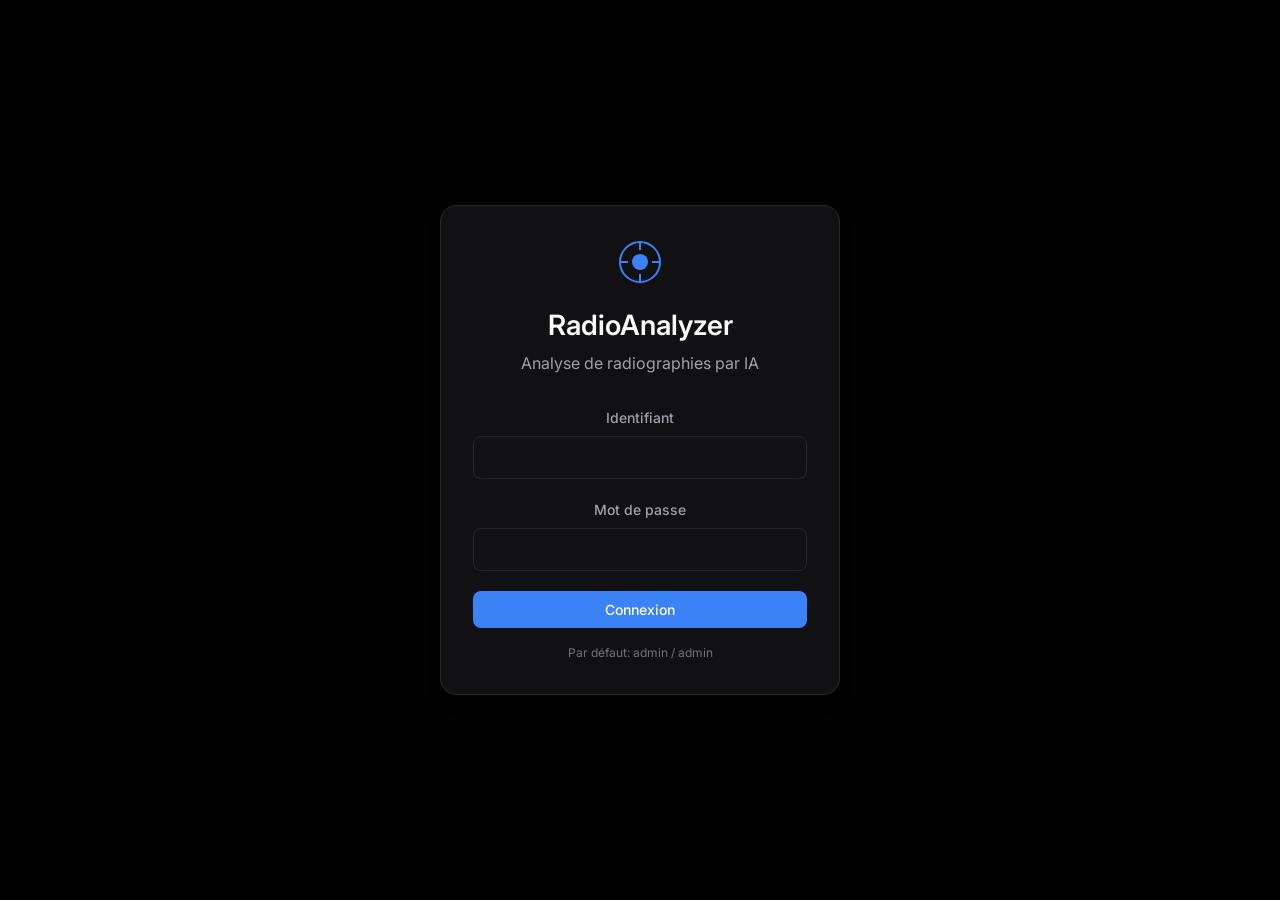
==== admin.html @ 66e454f3 "feat: Application complète d'analyse de radiographies médicales par IA - Page principale avec viewer" ====
<!DOCTYPE html>
<html lang="fr">
<head>
    <meta charset="UTF-8">
    <meta name="viewport" content="width=device-width, initial-scale=1.0">
    <title>Administration - RadioAnalyzer</title>
    <link rel="stylesheet" href="css/style.css">
    <link href="https://fonts.googleapis.com/css2?family=Inter:wght@300;400;500;600;700&display=swap" rel="stylesheet">
</head>
<body>
    <div id="app" class="app">
        <!-- Header -->
        <header class="header">
            <div class="header-left">
                <a href="index.html" class="back-link">
                    <svg width="20" height="20" viewBox="0 0 24 24" fill="none" stroke="currentColor" stroke-width="2">
                        <line x1="19" y1="12" x2="5" y2="12"/>
                        <polyline points="12 19 5 12 12 5"/>
                    </svg>
                </a>
                <div class="logo-small">
                    <svg width="32" height="32" viewBox="0 0 48 48" fill="none">
                        <circle cx="24" cy="24" r="20" stroke="currentColor" stroke-width="2"/>
                        <circle cx="24" cy="24" r="8" fill="currentColor"/>
                    </svg>
                </div>
                <h1>Administration</h1>
            </div>
            <div class="header-right">
                <button id="logoutBtn" class="btn btn-ghost">
                    <svg width="20" height="20" viewBox="0 0 24 24" fill="none" stroke="currentColor" stroke-width="2">
                        <path d="M9 21H5a2 2 0 0 1-2-2V5a2 2 0 0 1 2-2h4"/>
                        <polyline points="16 17 21 12 16 7"/>
                        <line x1="21" y1="12" x2="9" y2="12"/>
                    </svg>
                    Déconnexion
                </button>
            </div>
        </header>

        <!-- Admin Content -->
        <main class="admin-content">
            <!-- Sidebar -->
            <aside class="admin-sidebar">
                <nav class="admin-nav">
                    <button class="nav-item active" data-section="api">
                        <svg width="20" height="20" viewBox="0 0 24 24" fill="none" stroke="currentColor" stroke-width="2">
                            <path d="M12 2L2 7l10 5 10-5-10-5z"/>
                            <path d="M2 17l10 5 10-5"/>
                            <path d="M2 12l10 5 10-5"/>
                        </svg>
                        Configuration API
                    </button>
                    <button class="nav-item" data-section="prompts">
                        <svg width="20" height="20" viewBox="0 0 24 24" fill="none" stroke="currentColor" stroke-width="2">
                            <path d="M14 2H6a2 2 0 0 0-2 2v16a2 2 0 0 0 2 2h12a2 2 0 0 0 2-2V8z"/>
                            <polyline points="14 2 14 8 20 8"/>
                            <line x1="16" y1="13" x2="8" y2="13"/>
                            <line x1="16" y1="17" x2="8" y2="17"/>
                        </svg>
                        Bibliothèque de Prompts
                    </button>
                    <button class="nav-item" data-section="credentials">
                        <svg width="20" height="20" viewBox="0 0 24 24" fill="none" stroke="currentColor" stroke-width="2">
                            <rect x="3" y="11" width="18" height="11" rx="2" ry="2"/>
                            <path d="M7 11V7a5 5 0 0 1 10 0v4"/>
                        </svg>
                        Identifiants
                    </button>
                </nav>
            </aside>

            <!-- Main Panel -->
            <section class="admin-main">
                <!-- API Configuration Section -->
                <div id="apiSection" class="admin-section active">
                    <div class="section-header">
                        <h2>Configuration des APIs</h2>
                        <p>Configurez les clés API et sélectionnez le fournisseur d'IA à utiliser</p>
                    </div>

                    <div class="card">
                        <h3>Fournisseur d'IA actif</h3>
                        <div class="provider-selector">
                            <label class="provider-option">
                                <input type="radio" name="provider" value="openai" checked>
                                <div class="provider-card">
                                    <div class="provider-logo openai">
                                        <svg width="24" height="24" viewBox="0 0 24 24" fill="currentColor">
                                            <path d="M22.282 9.821a5.985 5.985 0 0 0-.516-4.91 6.046 6.046 0 0 0-6.51-2.9A6.065 6.065 0 0 0 4.981 4.18a5.985 5.985 0 0 0-3.998 2.9 6.046 6.046 0 0 0 .743 7.097 5.98 5.98 0 0 0 .51 4.911 6.051 6.051 0 0 0 6.515 2.9A5.985 5.985 0 0 0 13.26 24a6.056 6.056 0 0 0 5.772-4.206 5.99 5.99 0 0 0 3.997-2.9 6.056 6.056 0 0 0-.747-7.073zM13.26 22.43a4.476 4.476 0 0 1-2.876-1.04l.141-.081 4.779-2.758a.795.795 0 0 0 .392-.681v-6.737l2.02 1.168a.071.071 0 0 1 .038.052v5.583a4.504 4.504 0 0 1-4.494 4.494zM3.6 18.304a4.47 4.47 0 0 1-.535-3.014l.142.085 4.783 2.759a.771.771 0 0 0 .78 0l5.843-3.369v2.332a.08.08 0 0 1-.033.062L9.74 19.95a4.5 4.5 0 0 1-6.14-1.646zM2.34 7.896a4.485 4.485 0 0 1 2.366-1.973V11.6a.766.766 0 0 0 .388.676l5.815 3.355-2.02 1.168a.076.076 0 0 1-.071 0l-4.83-2.786A4.504 4.504 0 0 1 2.34 7.872zm16.597 3.855l-5.833-3.387L15.119 7.2a.076.076 0 0 1 .071 0l4.83 2.791a4.494 4.494 0 0 1-.676 8.105v-5.678a.79.79 0 0 0-.407-.667zm2.01-3.023l-.141-.085-4.774-2.782a.776.776 0 0 0-.785 0L9.409 9.23V6.897a.066.066 0 0 1 .028-.061l4.83-2.787a4.5 4.5 0 0 1 6.68 4.66zm-12.64 4.135l-2.02-1.164a.08.08 0 0 1-.038-.057V6.075a4.5 4.5 0 0 1 7.375-3.453l-.142.08L8.704 5.46a.795.795 0 0 0-.393.681zm1.097-2.365l2.602-1.5 2.607 1.5v2.999l-2.597 1.5-2.607-1.5z"/>
                                        </svg>
                                    </div>
                                    <div class="provider-info">
                                        <strong>OpenAI (ChatGPT)</strong>
                                        <span>GPT-4 Vision</span>
                                    </div>
                                </div>
                            </label>
                            <label class="provider-option">
                                <input type="radio" name="provider" value="gemini">
                                <div class="provider-card">
                                    <div class="provider-logo gemini">
                                        <svg width="24" height="24" viewBox="0 0 24 24" fill="currentColor">
                                            <path d="M12 0C5.373 0 0 5.373 0 12s5.373 12 12 12 12-5.373 12-12S18.627 0 12 0zm0 3.6c4.636 0 8.4 3.764 8.4 8.4s-3.764 8.4-8.4 8.4-8.4-3.764-8.4-8.4S7.364 3.6 12 3.6zm0 2.4a6 6 0 1 0 0 12 6 6 0 0 0 0-12z"/>
                                        </svg>
                                    </div>
                                    <div class="provider-info">
                                        <strong>Google (Gemini)</strong>
                                        <span>Gemini Pro Vision</span>
                                    </div>
                                </div>
                            </label>
                        </div>
                    </div>

                    <div class="card">
                        <h3>Clés API</h3>
                        <div class="form-group">
                            <label for="openaiKey">Clé API OpenAI</label>
                            <div class="input-with-action">
                                <input type="password" id="openaiKey" placeholder="sk-...">
                                <button type="button" class="btn btn-icon toggle-password" data-target="openaiKey">
                                    <svg width="20" height="20" viewBox="0 0 24 24" fill="none" stroke="currentColor" stroke-width="2">
                                        <path d="M1 12s4-8 11-8 11 8 11 8-4 8-11 8-11-8-11-8z"/>
                                        <circle cx="12" cy="12" r="3"/>
                                    </svg>
                                </button>
                            </div>
                            <span class="input-hint">Obtenez votre clé sur <a href="https://platform.openai.com/api-keys" target="_blank">platform.openai.com</a></span>
                        </div>
                        <div class="form-group">
                            <label for="geminiKey">Clé API Google Gemini</label>
                            <div class="input-with-action">
                                <input type="password" id="geminiKey" placeholder="AIza...">
                                <button type="button" class="btn btn-icon toggle-password" data-target="geminiKey">
                                    <svg width="20" height="20" viewBox="0 0 24 24" fill="none" stroke="currentColor" stroke-width="2">
                                        <path d="M1 12s4-8 11-8 11 8 11 8-4 8-11 8-11-8-11-8z"/>
                                        <circle cx="12" cy="12" r="3"/>
                                    </svg>
                                </button>
                            </div>
                            <span class="input-hint">Obtenez votre clé sur <a href="https://makersuite.google.com/app/apikey" target="_blank">Google AI Studio</a></span>
                        </div>
                        <button id="saveApiKeys" class="btn btn-primary">
                            <svg width="18" height="18" viewBox="0 0 24 24" fill="none" stroke="currentColor" stroke-width="2">
                                <path d="M19 21H5a2 2 0 0 1-2-2V5a2 2 0 0 1 2-2h11l5 5v11a2 2 0 0 1-2 2z"/>
                                <polyline points="17 21 17 13 7 13 7 21"/>
                                <polyline points="7 3 7 8 15 8"/>
                            </svg>
                            Sauvegarder les clés
                        </button>
                    </div>

                    <div class="card">
                        <h3>Modèle IA</h3>
                        <div class="form-group">
                            <label for="openaiModel">Modèle OpenAI</label>
                            <select id="openaiModel">
                                <option value="gpt-4o">GPT-4o (Recommandé)</option>
                                <option value="gpt-4o-mini">GPT-4o Mini (Plus rapide)</option>
                                <option value="gpt-4-turbo">GPT-4 Turbo</option>
                            </select>
                        </div>
                        <div class="form-group">
                            <label for="geminiModel">Modèle Gemini</label>
                            <select id="geminiModel">
                                <option value="gemini-1.5-pro">Gemini 1.5 Pro (Recommandé)</option>
                                <option value="gemini-1.5-flash">Gemini 1.5 Flash (Plus rapide)</option>
                                <option value="gemini-pro-vision">Gemini Pro Vision</option>
                            </select>
                        </div>
                    </div>
                </div>

                <!-- Prompts Library Section -->
                <div id="promptsSection" class="admin-section">
                    <div class="section-header">
                        <h2>Bibliothèque de Prompts</h2>
                        <p>Gérez vos prompts d'analyse médicale</p>
                    </div>

                    <div class="card">
                        <h3>Prompt actif</h3>
                        <div class="form-group">
                            <label for="activePromptSelect">Sélectionner un prompt</label>
                            <select id="activePromptSelect">
                                <!-- Populated by JS -->
                            </select>
                        </div>
                    </div>

                    <div class="card">
                        <div class="card-header">
                            <h3>Éditeur de prompt</h3>
                            <button id="newPromptBtn" class="btn btn-secondary btn-small">
                                <svg width="16" height="16" viewBox="0 0 24 24" fill="none" stroke="currentColor" stroke-width="2">
                                    <line x1="12" y1="5" x2="12" y2="19"/>
                                    <line x1="5" y1="12" x2="19" y2="12"/>
                                </svg>
                                Nouveau prompt
                            </button>
                        </div>
                        <div class="form-group">
                            <label for="promptName">Nom du prompt</label>
                            <input type="text" id="promptName" placeholder="Ex: Analyse fractures osseuses">
                        </div>
                        <div class="form-group">
                            <label for="promptContent">Contenu du prompt</label>
                            <textarea id="promptContent" rows="15" placeholder="Entrez votre prompt d'analyse..."></textarea>
                            <span class="input-hint">Variables disponibles: {image} sera remplacé par l'image encodée en base64</span>
                        </div>
                        <div class="form-group">
                            <label for="promptDescription">Description (optionnel)</label>
                            <input type="text" id="promptDescription" placeholder="Description courte du prompt">
                        </div>
                        <div class="button-group">
                            <button id="savePromptBtn" class="btn btn-primary">
                                <svg width="18" height="18" viewBox="0 0 24 24" fill="none" stroke="currentColor" stroke-width="2">
                                    <path d="M19 21H5a2 2 0 0 1-2-2V5a2 2 0 0 1 2-2h11l5 5v11a2 2 0 0 1-2 2z"/>
                                    <polyline points="17 21 17 13 7 13 7 21"/>
                                    <polyline points="7 3 7 8 15 8"/>
                                </svg>
                                Sauvegarder
                            </button>
                            <button id="deletePromptBtn" class="btn btn-danger">
                                <svg width="18" height="18" viewBox="0 0 24 24" fill="none" stroke="currentColor" stroke-width="2">
                                    <polyline points="3 6 5 6 21 6"/>
                                    <path d="M19 6v14a2 2 0 0 1-2 2H7a2 2 0 0 1-2-2V6m3 0V4a2 2 0 0 1 2-2h4a2 2 0 0 1 2 2v2"/>
                                </svg>
                                Supprimer
                            </button>
                        </div>
                    </div>

                    <div class="card">
                        <h3>Prompts enregistrés</h3>
                        <div class="prompts-list" id="promptsList">
                            <!-- Populated by JS -->
                        </div>
                    </div>
                </div>

                <!-- Credentials Section -->
                <div id="credentialsSection" class="admin-section">
                    <div class="section-header">
                        <h2>Gestion des identifiants</h2>
                        <p>Modifiez les identifiants de connexion</p>
                    </div>

                    <div class="card">
                        <h3>Modifier le mot de passe</h3>
                        <div class="form-group">
                            <label for="currentPassword">Mot de passe actuel</label>
                            <input type="password" id="currentPassword" placeholder="Entrez le mot de passe actuel">
                        </div>
                        <div class="form-group">
                            <label for="newPassword">Nouveau mot de passe</label>
                            <input type="password" id="newPassword" placeholder="Entrez le nouveau mot de passe">
                        </div>
                        <div class="form-group">
                            <label for="confirmPassword">Confirmer le mot de passe</label>
                            <input type="password" id="confirmPassword" placeholder="Confirmez le nouveau mot de passe">
                        </div>
                        <button id="changePasswordBtn" class="btn btn-primary">
                            <svg width="18" height="18" viewBox="0 0 24 24" fill="none" stroke="currentColor" stroke-width="2">
                                <rect x="3" y="11" width="18" height="11" rx="2" ry="2"/>
                                <path d="M7 11V7a5 5 0 0 1 10 0v4"/>
                            </svg>
                            Changer le mot de passe
                        </button>
                    </div>

                    <div class="card warning-card">
                        <h3>⚠️ Note de sécurité</h3>
                        <p>Cette application stocke les données dans le localStorage du navigateur. Pour un usage en production avec des données sensibles, un backend sécurisé serait recommandé.</p>
                        <p>Les clés API sont stockées localement et ne transitent que vers les serveurs d'OpenAI ou Google lors des analyses.</p>
                    </div>
                </div>
            </section>
        </main>
    </div>

    <!-- Toast Container -->
    <div id="toastContainer" class="toast-container"></div>

    <script src="js/config.js"></script>
    <script src="js/auth.js"></script>
    <script src="js/admin.js"></script>
</body>
</html>
---- css/style.css ----
/* ============================================
   RadioAnalyzer - Modern Minimalist Styles
   ============================================ */

/* CSS Variables */
:root {
    --bg-primary: #0a0a0b;
    --bg-secondary: #111113;
    --bg-tertiary: #18181b;
    --bg-hover: #1f1f23;
    --bg-active: #27272a;

    --text-primary: #fafafa;
    --text-secondary: #a1a1aa;
    --text-muted: #71717a;

    --border-color: #27272a;
    --border-light: #3f3f46;

    --accent-primary: #3b82f6;
    --accent-primary-hover: #2563eb;
    --accent-success: #22c55e;
    --accent-warning: #f59e0b;
    --accent-danger: #ef4444;

    --radius-sm: 6px;
    --radius-md: 8px;
    --radius-lg: 12px;
    --radius-xl: 16px;

    --shadow-sm: 0 1px 2px rgba(0, 0, 0, 0.3);
    --shadow-md: 0 4px 6px rgba(0, 0, 0, 0.4);
    --shadow-lg: 0 10px 15px rgba(0, 0, 0, 0.5);

    --transition-fast: 150ms ease;
    --transition-normal: 250ms ease;

    --font-family: 'Inter', -apple-system, BlinkMacSystemFont, 'Segoe UI', sans-serif;
}

/* Reset & Base */
*, *::before, *::after {
    box-sizing: border-box;
    margin: 0;
    padding: 0;
}

html {
    font-size: 16px;
    -webkit-font-smoothing: antialiased;
    -moz-osx-font-smoothing: grayscale;
}

body {
    font-family: var(--font-family);
    background-color: var(--bg-primary);
    color: var(--text-primary);
    line-height: 1.5;
    min-height: 100vh;
    overflow-x: hidden;
}

/* Typography */
h1, h2, h3, h4, h5, h6 {
    font-weight: 600;
    line-height: 1.25;
}

h1 { font-size: 1.5rem; }
h2 { font-size: 1.125rem; }
h3 { font-size: 1rem; }

a {
    color: var(--accent-primary);
    text-decoration: none;
    transition: color var(--transition-fast);
}

a:hover {
    color: var(--accent-primary-hover);
}

/* Utility Classes */
.hidden {
    display: none !important;
}

.flex-grow {
    flex-grow: 1;
}

/* ============================================
   Buttons
   ============================================ */
.btn {
    display: inline-flex;
    align-items: center;
    justify-content: center;
    gap: 8px;
    padding: 10px 16px;
    font-size: 0.875rem;
    font-weight: 500;
    font-family: inherit;
    border: none;
    border-radius: var(--radius-md);
    cursor: pointer;
    transition: all var(--transition-fast);
    white-space: nowrap;
}

.btn:disabled {
    opacity: 0.5;
    cursor: not-allowed;
}

.btn-primary {
    background: var(--accent-primary);
    color: white;
}

.btn-primary:hover:not(:disabled) {
    background: var(--accent-primary-hover);
}

.btn-secondary {
    background: var(--bg-tertiary);
    color: var(--text-primary);
    border: 1px solid var(--border-color);
}

.btn-secondary:hover:not(:disabled) {
    background: var(--bg-hover);
    border-color: var(--border-light);
}

.btn-ghost {
    background: transparent;
    color: var(--text-secondary);
}

.btn-ghost:hover:not(:disabled) {
    background: var(--bg-hover);
    color: var(--text-primary);
}

.btn-danger {
    background: var(--accent-danger);
    color: white;
}

.btn-danger:hover:not(:disabled) {
    background: #dc2626;
}

.btn-icon {
    padding: 8px;
    background: transparent;
    color: var(--text-secondary);
    border: 1px solid transparent;
}

.btn-icon:hover:not(:disabled) {
    background: var(--bg-hover);
    color: var(--text-primary);
}

.btn-icon.active {
    background: var(--accent-primary);
    color: white;
}

.btn-small {
    padding: 6px 12px;
    font-size: 0.8125rem;
}

.btn-full {
    width: 100%;
}

.button-group {
    display: flex;
    gap: 12px;
}

/* ============================================
   Forms
   ============================================ */
.form-group {
    margin-bottom: 20px;
}

.form-group label {
    display: block;
    font-size: 0.875rem;
    font-weight: 500;
    color: var(--text-secondary);
    margin-bottom: 8px;
}

input[type="text"],
input[type="password"],
input[type="email"],
textarea,
select {
    width: 100%;
    padding: 12px 14px;
    font-size: 0.875rem;
    font-family: inherit;
    color: var(--text-primary);
    background: var(--bg-secondary);
    border: 1px solid var(--border-color);
    border-radius: var(--radius-md);
    transition: all var(--transition-fast);
}

input:focus,
textarea:focus,
select:focus {
    outline: none;
    border-color: var(--accent-primary);
    box-shadow: 0 0 0 3px rgba(59, 130, 246, 0.15);
}

input::placeholder,
textarea::placeholder {
    color: var(--text-muted);
}

textarea {
    resize: vertical;
    min-height: 120px;
    font-family: 'Monaco', 'Consolas', monospace;
    font-size: 0.8125rem;
    line-height: 1.6;
}

select {
    cursor: pointer;
    appearance: none;
    background-image: url("data:image/svg+xml,%3Csvg xmlns='http://www.w3.org/2000/svg' width='20' height='20' viewBox='0 0 24 24' fill='none' stroke='%2371717a' stroke-width='2'%3E%3Cpolyline points='6 9 12 15 18 9'%3E%3C/polyline%3E%3C/svg%3E");
    background-repeat: no-repeat;
    background-position: right 12px center;
    padding-right: 40px;
}

.input-hint {
    display: block;
    font-size: 0.75rem;
    color: var(--text-muted);
    margin-top: 6px;
}

.input-with-action {
    display: flex;
    gap: 8px;
}

.input-with-action input {
    flex: 1;
}

/* ============================================
   Modal
   ============================================ */
.modal {
    position: fixed;
    inset: 0;
    display: flex;
    align-items: center;
    justify-content: center;
    background: rgba(0, 0, 0, 0.8);
    backdrop-filter: blur(4px);
    z-index: 1000;
}

.modal-content {
    background: var(--bg-secondary);
    border: 1px solid var(--border-color);
    border-radius: var(--radius-xl);
    padding: 32px;
    max-width: 400px;
    width: 90%;
    box-shadow: var(--shadow-lg);
}

.login-modal {
    text-align: center;
}

.login-header {
    margin-bottom: 32px;
}

.login-header .logo {
    color: var(--accent-primary);
    margin-bottom: 16px;
}

.login-header h1 {
    font-size: 1.75rem;
    margin-bottom: 8px;
}

.login-header p {
    color: var(--text-secondary);
}

.login-hint {
    font-size: 0.75rem;
    color: var(--text-muted);
    margin-top: 16px;
}

/* ============================================
   Header
   ============================================ */
.header {
    display: flex;
    align-items: center;
    justify-content: space-between;
    padding: 16px 24px;
    background: var(--bg-secondary);
    border-bottom: 1px solid var(--border-color);
}

.header-left,
.header-right {
    display: flex;
    align-items: center;
    gap: 16px;
}

.header-left h1 {
    font-size: 1.25rem;
    font-weight: 600;
}

.logo-small {
    color: var(--accent-primary);
    display: flex;
}

.back-link {
    display: flex;
    align-items: center;
    justify-content: center;
    width: 36px;
    height: 36px;
    color: var(--text-secondary);
    border-radius: var(--radius-md);
    transition: all var(--transition-fast);
}

.back-link:hover {
    background: var(--bg-hover);
    color: var(--text-primary);
}

/* ============================================
   Main Layout
   ============================================ */
.app {
    min-height: 100vh;
    display: flex;
    flex-direction: column;
}

.main-content {
    display: flex;
    flex: 1;
    height: calc(100vh - 65px);
    overflow: hidden;
}

/* ============================================
   Viewer Panel
   ============================================ */
.viewer-panel {
    flex: 1;
    display: flex;
    flex-direction: column;
    border-right: 1px solid var(--border-color);
    min-width: 0;
}

.panel-header {
    display: flex;
    align-items: center;
    justify-content: space-between;
    padding: 16px 20px;
    border-bottom: 1px solid var(--border-color);
    background: var(--bg-secondary);
}

.panel-header h2 {
    font-size: 0.875rem;
    font-weight: 600;
    text-transform: uppercase;
    letter-spacing: 0.5px;
    color: var(--text-secondary);
}

.viewer-controls {
    display: flex;
    align-items: center;
    gap: 4px;
}

.zoom-level {
    font-size: 0.75rem;
    color: var(--text-muted);
    min-width: 48px;
    text-align: center;
    font-variant-numeric: tabular-nums;
}

.separator {
    width: 1px;
    height: 24px;
    background: var(--border-color);
    margin: 0 8px;
}

.viewer-container {
    flex: 1;
    display: flex;
    align-items: center;
    justify-content: center;
    background: var(--bg-primary);
    overflow: hidden;
    position: relative;
}

/* Upload Zone */
.upload-zone {
    display: flex;
    flex-direction: column;
    align-items: center;
    justify-content: center;
    gap: 16px;
    padding: 60px;
    border: 2px dashed var(--border-light);
    border-radius: var(--radius-xl);
    color: var(--text-secondary);
    transition: all var(--transition-normal);
    cursor: pointer;
}

.upload-zone:hover,
.upload-zone.drag-over {
    border-color: var(--accent-primary);
    background: rgba(59, 130, 246, 0.05);
}

.upload-zone svg {
    color: var(--text-muted);
}

.upload-zone p {
    font-size: 1rem;
    font-weight: 500;
}

.upload-zone span {
    color: var(--text-muted);
    font-size: 0.875rem;
}

.file-hint {
    font-size: 0.75rem !important;
    color: var(--text-muted) !important;
}

/* Image Viewer */
.image-viewer {
    width: 100%;
    height: 100%;
    display: flex;
    align-items: center;
    justify-content: center;
    overflow: hidden;
}

.canvas-container {
    position: relative;
    cursor: grab;
    transition: transform var(--transition-fast);
}

.canvas-container.grabbing {
    cursor: grabbing;
}

.canvas-container.drawing {
    cursor: crosshair;
}

#imageCanvas,
#overlayCanvas {
    display: block;
    max-width: 100%;
    max-height: 100%;
}

#overlayCanvas {
    position: absolute;
    top: 0;
    left: 0;
    pointer-events: none;
}

.selection-box {
    position: absolute;
    border: 2px solid var(--accent-primary);
    background: rgba(59, 130, 246, 0.1);
    pointer-events: none;
}

/* Viewer Actions */
.viewer-actions {
    display: flex;
    justify-content: center;
    gap: 12px;
    padding: 16px 20px;
    background: var(--bg-secondary);
    border-top: 1px solid var(--border-color);
}

/* ============================================
   Analysis Panel
   ============================================ */
.analysis-panel {
    width: 400px;
    min-width: 400px;
    display: flex;
    flex-direction: column;
    background: var(--bg-secondary);
}

.panel-section {
    display: flex;
    flex-direction: column;
    border-bottom: 1px solid var(--border-color);
}

.panel-section.flex-grow {
    flex: 1;
    min-height: 0;
    border-bottom: none;
}

/* Anomalies List */
.anomalies-list {
    padding: 16px;
    max-height: 250px;
    overflow-y: auto;
}

.anomaly-item {
    display: flex;
    align-items: center;
    gap: 12px;
    padding: 12px;
    background: var(--bg-tertiary);
    border-radius: var(--radius-md);
    margin-bottom: 8px;
    transition: all var(--transition-fast);
}

.anomaly-item:last-child {
    margin-bottom: 0;
}

.anomaly-item:hover {
    background: var(--bg-hover);
}

.anomaly-color {
    width: 16px;
    height: 16px;
    border-radius: 4px;
    flex-shrink: 0;
}

.anomaly-info {
    flex: 1;
    min-width: 0;
}

.anomaly-label {
    font-size: 0.875rem;
    font-weight: 500;
    white-space: nowrap;
    overflow: hidden;
    text-overflow: ellipsis;
}

.anomaly-coords {
    font-size: 0.75rem;
    color: var(--text-muted);
    font-family: 'Monaco', 'Consolas', monospace;
}

.anomaly-toggle {
    padding: 6px;
}

.anomaly-toggle svg {
    width: 18px;
    height: 18px;
}

/* Analysis Memo */
.analysis-memo {
    flex: 1;
    padding: 16px;
    overflow-y: auto;
    font-size: 0.875rem;
    line-height: 1.7;
}

.analysis-memo h4 {
    color: var(--accent-primary);
    margin-bottom: 8px;
    margin-top: 16px;
}

.analysis-memo h4:first-child {
    margin-top: 0;
}

.analysis-memo p {
    margin-bottom: 12px;
    color: var(--text-secondary);
}

.analysis-memo ul {
    margin-left: 20px;
    margin-bottom: 12px;
}

.analysis-memo li {
    margin-bottom: 4px;
    color: var(--text-secondary);
}

/* Empty State */
.empty-state {
    display: flex;
    flex-direction: column;
    align-items: center;
    justify-content: center;
    padding: 40px 20px;
    text-align: center;
    color: var(--text-muted);
}

.empty-state p {
    font-weight: 500;
    color: var(--text-secondary);
    margin-bottom: 4px;
}

.empty-state span {
    font-size: 0.8125rem;
}

/* ============================================
   Loading Overlay
   ============================================ */
.loading-overlay {
    position: fixed;
    inset: 0;
    display: flex;
    align-items: center;
    justify-content: center;
    background: rgba(0, 0, 0, 0.85);
    backdrop-filter: blur(8px);
    z-index: 1000;
}

.loading-content {
    display: flex;
    flex-direction: column;
    align-items: center;
    gap: 20px;
    text-align: center;
}

.spinner {
    width: 48px;
    height: 48px;
    border: 3px solid var(--border-light);
    border-top-color: var(--accent-primary);
    border-radius: 50%;
    animation: spin 1s linear infinite;
}

@keyframes spin {
    to { transform: rotate(360deg); }
}

.loading-content p {
    font-size: 1.125rem;
    font-weight: 500;
}

.loading-content span {
    font-size: 0.875rem;
    color: var(--text-muted);
}

/* ============================================
   Toast Notifications
   ============================================ */
.toast-container {
    position: fixed;
    bottom: 24px;
    right: 24px;
    display: flex;
    flex-direction: column;
    gap: 12px;
    z-index: 2000;
}

.toast {
    display: flex;
    align-items: center;
    gap: 12px;
    padding: 14px 18px;
    background: var(--bg-tertiary);
    border: 1px solid var(--border-color);
    border-radius: var(--radius-md);
    box-shadow: var(--shadow-lg);
    animation: slideIn 0.3s ease;
    max-width: 360px;
}

@keyframes slideIn {
    from {
        opacity: 0;
        transform: translateX(100%);
    }
    to {
        opacity: 1;
        transform: translateX(0);
    }
}

.toast.success {
    border-left: 3px solid var(--accent-success);
}

.toast.error {
    border-left: 3px solid var(--accent-danger);
}

.toast.warning {
    border-left: 3px solid var(--accent-warning);
}

.toast-message {
    flex: 1;
    font-size: 0.875rem;
}

.toast-close {
    background: none;
    border: none;
    color: var(--text-muted);
    cursor: pointer;
    padding: 4px;
}

.toast-close:hover {
    color: var(--text-primary);
}

/* ============================================
   Admin Page Styles
   ============================================ */
.admin-content {
    display: flex;
    flex: 1;
    height: calc(100vh - 65px);
    overflow: hidden;
}

.admin-sidebar {
    width: 280px;
    min-width: 280px;
    background: var(--bg-secondary);
    border-right: 1px solid var(--border-color);
    padding: 20px;
}

.admin-nav {
    display: flex;
    flex-direction: column;
    gap: 4px;
}

.nav-item {
    display: flex;
    align-items: center;
    gap: 12px;
    width: 100%;
    padding: 12px 16px;
    font-size: 0.875rem;
    font-weight: 500;
    font-family: inherit;
    color: var(--text-secondary);
    background: transparent;
    border: none;
    border-radius: var(--radius-md);
    cursor: pointer;
    transition: all var(--transition-fast);
    text-align: left;
}

.nav-item:hover {
    background: var(--bg-hover);
    color: var(--text-primary);
}

.nav-item.active {
    background: var(--accent-primary);
    color: white;
}

.admin-main {
    flex: 1;
    padding: 32px;
    overflow-y: auto;
}

.admin-section {
    display: none;
    max-width: 800px;
}

.admin-section.active {
    display: block;
}

.section-header {
    margin-bottom: 32px;
}

.section-header h2 {
    font-size: 1.5rem;
    margin-bottom: 8px;
}

.section-header p {
    color: var(--text-secondary);
}

/* Cards */
.card {
    background: var(--bg-secondary);
    border: 1px solid var(--border-color);
    border-radius: var(--radius-lg);
    padding: 24px;
    margin-bottom: 24px;
}

.card:last-child {
    margin-bottom: 0;
}

.card h3 {
    font-size: 1rem;
    margin-bottom: 20px;
    padding-bottom: 12px;
    border-bottom: 1px solid var(--border-color);
}

.card-header {
    display: flex;
    align-items: center;
    justify-content: space-between;
    margin-bottom: 20px;
    padding-bottom: 12px;
    border-bottom: 1px solid var(--border-color);
}

.card-header h3 {
    margin: 0;
    padding: 0;
    border: none;
}

.warning-card {
    background: rgba(245, 158, 11, 0.1);
    border-color: rgba(245, 158, 11, 0.3);
}

.warning-card h3 {
    border-bottom-color: rgba(245, 158, 11, 0.3);
}

.warning-card p {
    color: var(--text-secondary);
    font-size: 0.875rem;
    margin-bottom: 12px;
}

.warning-card p:last-child {
    margin-bottom: 0;
}

/* Provider Selector */
.provider-selector {
    display: flex;
    gap: 16px;
}

.provider-option {
    flex: 1;
    cursor: pointer;
}

.provider-option input {
    display: none;
}

.provider-card {
    display: flex;
    align-items: center;
    gap: 16px;
    padding: 20px;
    background: var(--bg-tertiary);
    border: 2px solid var(--border-color);
    border-radius: var(--radius-md);
    transition: all var(--transition-fast);
}

.provider-option input:checked + .provider-card {
    border-color: var(--accent-primary);
    background: rgba(59, 130, 246, 0.1);
}

.provider-logo {
    width: 48px;
    height: 48px;
    display: flex;
    align-items: center;
    justify-content: center;
    border-radius: var(--radius-md);
}

.provider-logo.openai {
    background: #10a37f;
    color: white;
}

.provider-logo.gemini {
    background: #4285f4;
    color: white;
}

.provider-info strong {
    display: block;
    font-size: 0.9375rem;
    margin-bottom: 2px;
}

.provider-info span {
    font-size: 0.8125rem;
    color: var(--text-muted);
}

/* Prompts List */
.prompts-list {
    display: flex;
    flex-direction: column;
    gap: 8px;
}

.prompt-item {
    display: flex;
    align-items: center;
    gap: 12px;
    padding: 14px 16px;
    background: var(--bg-tertiary);
    border: 1px solid var(--border-color);
    border-radius: var(--radius-md);
    cursor: pointer;
    transition: all var(--transition-fast);
}

.prompt-item:hover {
    background: var(--bg-hover);
    border-color: var(--border-light);
}

.prompt-item.active {
    border-color: var(--accent-primary);
    background: rgba(59, 130, 246, 0.1);
}

.prompt-item-info {
    flex: 1;
    min-width: 0;
}

.prompt-item-name {
    font-weight: 500;
    font-size: 0.9375rem;
    white-space: nowrap;
    overflow: hidden;
    text-overflow: ellipsis;
}

.prompt-item-desc {
    font-size: 0.8125rem;
    color: var(--text-muted);
    white-space: nowrap;
    overflow: hidden;
    text-overflow: ellipsis;
}

.prompt-item-badge {
    font-size: 0.6875rem;
    font-weight: 600;
    text-transform: uppercase;
    padding: 4px 8px;
    background: var(--accent-primary);
    color: white;
    border-radius: 4px;
}

/* Scrollbar */
::-webkit-scrollbar {
    width: 8px;
    height: 8px;
}

::-webkit-scrollbar-track {
    background: var(--bg-primary);
}

::-webkit-scrollbar-thumb {
    background: var(--border-light);
    border-radius: 4px;
}

::-webkit-scrollbar-thumb:hover {
    background: var(--text-muted);
}

/* Selection */
::selection {
    background: rgba(59, 130, 246, 0.3);
}
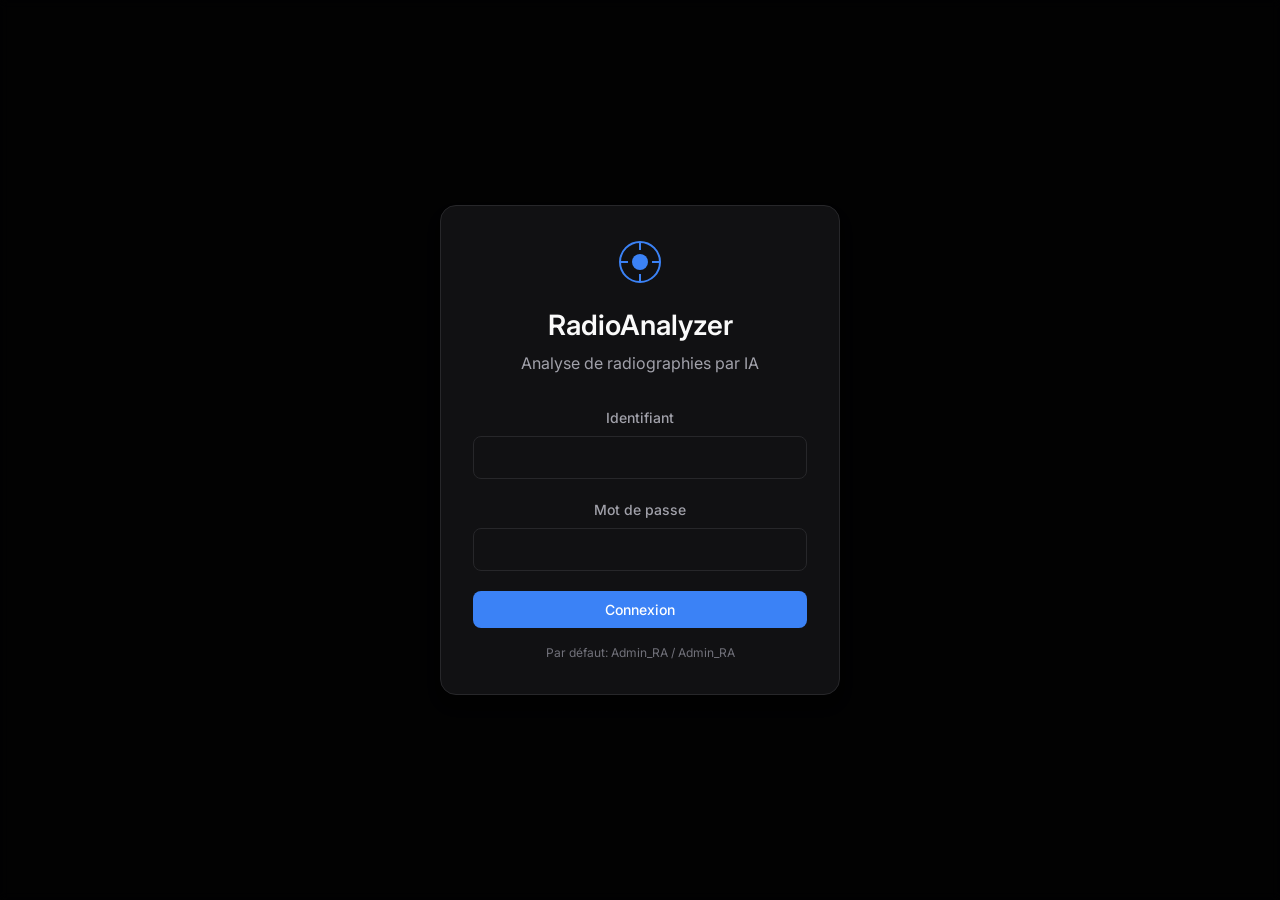
==== commit 7b8bf89d: "feat: Ajout du Mood Board pour personnaliser l'ambiance visuelle - Nouvelle section Administration >" ====
--- a/admin.html
+++ b/admin.html
@@ -60,6 +60,16 @@
                         </svg>
                         Bibliothèque de Prompts
                     </button>
+                    <button class="nav-item" data-section="moodboard">
+                        <svg width="20" height="20" viewBox="0 0 24 24" fill="none" stroke="currentColor" stroke-width="2">
+                            <circle cx="13.5" cy="6.5" r="2.5"/>
+                            <circle cx="6" cy="12" r="2.5"/>
+                            <circle cx="18" cy="12" r="2.5"/>
+                            <circle cx="8" cy="18.5" r="2.5"/>
+                            <circle cx="16" cy="18.5" r="2.5"/>
+                        </svg>
+                        Mood Board
+                    </button>
                     <button class="nav-item" data-section="credentials">
                         <svg width="20" height="20" viewBox="0 0 24 24" fill="none" stroke="currentColor" stroke-width="2">
                             <rect x="3" y="11" width="18" height="11" rx="2" ry="2"/>
@@ -240,6 +250,137 @@
                     </div>
                 </div>
 
+                <!-- Mood Board Section -->
+                <div id="moodboardSection" class="admin-section">
+                    <div class="section-header">
+                        <h2>Mood Board</h2>
+                        <p>Personnalisez l'ambiance visuelle de l'application</p>
+                    </div>
+
+                    <div class="card">
+                        <h3>Thèmes prédéfinis</h3>
+                        <div class="theme-presets">
+                            <button class="theme-preset" data-theme="dark-blue">
+                                <div class="theme-preview dark-blue-preview"></div>
+                                <span>Bleu Nuit</span>
+                            </button>
+                            <button class="theme-preset" data-theme="dark-purple">
+                                <div class="theme-preview dark-purple-preview"></div>
+                                <span>Violet Profond</span>
+                            </button>
+                            <button class="theme-preset" data-theme="dark-green">
+                                <div class="theme-preview dark-green-preview"></div>
+                                <span>Vert Médical</span>
+                            </button>
+                            <button class="theme-preset" data-theme="dark-orange">
+                                <div class="theme-preview dark-orange-preview"></div>
+                                <span>Orange Chaleureux</span>
+                            </button>
+                            <button class="theme-preset" data-theme="dark-red">
+                                <div class="theme-preview dark-red-preview"></div>
+                                <span>Rouge Intense</span>
+                            </button>
+                            <button class="theme-preset" data-theme="dark-teal">
+                                <div class="theme-preview dark-teal-preview"></div>
+                                <span>Turquoise</span>
+                            </button>
+                        </div>
+                    </div>
+
+                    <div class="card">
+                        <h3>Personnalisation avancée</h3>
+                        <div class="color-grid">
+                            <div class="form-group">
+                                <label for="accentColor">Couleur d'accent principale</label>
+                                <div class="color-input-group">
+                                    <input type="color" id="accentColor" value="#3b82f6">
+                                    <input type="text" id="accentColorText" value="#3b82f6" class="color-text">
+                                </div>
+                                <span class="input-hint">Boutons, liens, éléments actifs</span>
+                            </div>
+                            <div class="form-group">
+                                <label for="accentHoverColor">Couleur d'accent au survol</label>
+                                <div class="color-input-group">
+                                    <input type="color" id="accentHoverColor" value="#2563eb">
+                                    <input type="text" id="accentHoverColorText" value="#2563eb" class="color-text">
+                                </div>
+                                <span class="input-hint">État hover des boutons</span>
+                            </div>
+                            <div class="form-group">
+                                <label for="bgPrimaryColor">Fond principal</label>
+                                <div class="color-input-group">
+                                    <input type="color" id="bgPrimaryColor" value="#0a0a0b">
+                                    <input type="text" id="bgPrimaryColorText" value="#0a0a0b" class="color-text">
+                                </div>
+                                <span class="input-hint">Arrière-plan de l'application</span>
+                            </div>
+                            <div class="form-group">
+                                <label for="bgSecondaryColor">Fond secondaire</label>
+                                <div class="color-input-group">
+                                    <input type="color" id="bgSecondaryColor" value="#111113">
+                                    <input type="text" id="bgSecondaryColorText" value="#111113" class="color-text">
+                                </div>
+                                <span class="input-hint">Header, panneaux, cartes</span>
+                            </div>
+                            <div class="form-group">
+                                <label for="borderColor">Couleur des bordures</label>
+                                <div class="color-input-group">
+                                    <input type="color" id="borderColor" value="#27272a">
+                                    <input type="text" id="borderColorText" value="#27272a" class="color-text">
+                                </div>
+                                <span class="input-hint">Séparateurs, contours</span>
+                            </div>
+                            <div class="form-group">
+                                <label for="textPrimaryColor">Texte principal</label>
+                                <div class="color-input-group">
+                                    <input type="color" id="textPrimaryColor" value="#fafafa">
+                                    <input type="text" id="textPrimaryColorText" value="#fafafa" class="color-text">
+                                </div>
+                                <span class="input-hint">Titres et texte important</span>
+                            </div>
+                        </div>
+                        <div class="button-group" style="margin-top: 24px;">
+                            <button id="applyThemeBtn" class="btn btn-primary">
+                                <svg width="18" height="18" viewBox="0 0 24 24" fill="none" stroke="currentColor" stroke-width="2">
+                                    <polyline points="20 6 9 17 4 12"/>
+                                </svg>
+                                Appliquer le thème
+                            </button>
+                            <button id="resetThemeBtn" class="btn btn-secondary">
+                                <svg width="18" height="18" viewBox="0 0 24 24" fill="none" stroke="currentColor" stroke-width="2">
+                                    <path d="M3 12a9 9 0 1 0 9-9 9.75 9.75 0 0 0-6.74 2.74L3 8"/>
+                                    <path d="M3 3v5h5"/>
+                                </svg>
+                                Réinitialiser
+                            </button>
+                        </div>
+                    </div>
+
+                    <div class="card">
+                        <h3>Aperçu en direct</h3>
+                        <div class="theme-preview-box" id="themePreviewBox">
+                            <div class="preview-header">
+                                <div class="preview-logo"></div>
+                                <span>RadioAnalyzer</span>
+                            </div>
+                            <div class="preview-content">
+                                <div class="preview-sidebar">
+                                    <div class="preview-nav-item active"></div>
+                                    <div class="preview-nav-item"></div>
+                                    <div class="preview-nav-item"></div>
+                                </div>
+                                <div class="preview-main">
+                                    <div class="preview-card">
+                                        <div class="preview-text"></div>
+                                        <div class="preview-text short"></div>
+                                        <div class="preview-button"></div>
+                                    </div>
+                                </div>
+                            </div>
+                        </div>
+                    </div>
+                </div>
+
                 <!-- Credentials Section -->
                 <div id="credentialsSection" class="admin-section">
                     <div class="section-header">
@@ -284,6 +425,7 @@
     <div id="toastContainer" class="toast-container"></div>
 
     <script src="js/config.js"></script>
+    <script src="js/theme.js"></script>
     <script src="js/auth.js"></script>
     <script src="js/admin.js"></script>
 </body>
--- a/css/style.css
+++ b/css/style.css
@@ -1055,3 +1055,254 @@
 ::selection {
     background: rgba(59, 130, 246, 0.3);
 }
+
+/* ============================================
+   Mood Board Styles
+   ============================================ */
+
+/* Theme Presets */
+.theme-presets {
+    display: grid;
+    grid-template-columns: repeat(3, 1fr);
+    gap: 16px;
+}
+
+.theme-preset {
+    display: flex;
+    flex-direction: column;
+    align-items: center;
+    gap: 10px;
+    padding: 16px;
+    background: var(--bg-tertiary);
+    border: 2px solid var(--border-color);
+    border-radius: var(--radius-md);
+    cursor: pointer;
+    transition: all var(--transition-fast);
+    font-family: inherit;
+    color: var(--text-secondary);
+}
+
+.theme-preset:hover {
+    border-color: var(--border-light);
+    background: var(--bg-hover);
+}
+
+.theme-preset.active {
+    border-color: var(--accent-primary);
+    background: rgba(59, 130, 246, 0.1);
+}
+
+.theme-preview {
+    width: 60px;
+    height: 40px;
+    border-radius: var(--radius-sm);
+    position: relative;
+    overflow: hidden;
+}
+
+.theme-preview::before {
+    content: '';
+    position: absolute;
+    top: 0;
+    left: 0;
+    width: 40%;
+    height: 100%;
+}
+
+.theme-preview::after {
+    content: '';
+    position: absolute;
+    bottom: 8px;
+    right: 8px;
+    width: 20px;
+    height: 8px;
+    border-radius: 4px;
+}
+
+/* Theme Preview Colors */
+.dark-blue-preview {
+    background: #0a0a0b;
+}
+.dark-blue-preview::before {
+    background: #111113;
+}
+.dark-blue-preview::after {
+    background: #3b82f6;
+}
+
+.dark-purple-preview {
+    background: #0d0a12;
+}
+.dark-purple-preview::before {
+    background: #13101a;
+}
+.dark-purple-preview::after {
+    background: #8b5cf6;
+}
+
+.dark-green-preview {
+    background: #0a0b0a;
+}
+.dark-green-preview::before {
+    background: #101310;
+}
+.dark-green-preview::after {
+    background: #22c55e;
+}
+
+.dark-orange-preview {
+    background: #0b0a09;
+}
+.dark-orange-preview::before {
+    background: #131210;
+}
+.dark-orange-preview::after {
+    background: #f97316;
+}
+
+.dark-red-preview {
+    background: #0b0909;
+}
+.dark-red-preview::before {
+    background: #131010;
+}
+.dark-red-preview::after {
+    background: #ef4444;
+}
+
+.dark-teal-preview {
+    background: #090b0b;
+}
+.dark-teal-preview::before {
+    background: #101313;
+}
+.dark-teal-preview::after {
+    background: #14b8a6;
+}
+
+/* Color Grid */
+.color-grid {
+    display: grid;
+    grid-template-columns: repeat(2, 1fr);
+    gap: 20px;
+}
+
+.color-input-group {
+    display: flex;
+    gap: 10px;
+    align-items: center;
+}
+
+.color-input-group input[type="color"] {
+    width: 50px;
+    height: 40px;
+    padding: 2px;
+    border: 1px solid var(--border-color);
+    border-radius: var(--radius-sm);
+    background: var(--bg-tertiary);
+    cursor: pointer;
+}
+
+.color-input-group input[type="color"]::-webkit-color-swatch-wrapper {
+    padding: 2px;
+}
+
+.color-input-group input[type="color"]::-webkit-color-swatch {
+    border-radius: 4px;
+    border: none;
+}
+
+.color-text {
+    flex: 1;
+    font-family: 'Monaco', 'Consolas', monospace;
+    font-size: 0.8125rem;
+    text-transform: uppercase;
+}
+
+/* Theme Preview Box */
+.theme-preview-box {
+    background: var(--bg-primary);
+    border: 1px solid var(--border-color);
+    border-radius: var(--radius-md);
+    overflow: hidden;
+    height: 200px;
+}
+
+.preview-header {
+    display: flex;
+    align-items: center;
+    gap: 12px;
+    padding: 12px 16px;
+    background: var(--bg-secondary);
+    border-bottom: 1px solid var(--border-color);
+}
+
+.preview-logo {
+    width: 24px;
+    height: 24px;
+    border-radius: 50%;
+    background: var(--accent-primary);
+}
+
+.preview-header span {
+    font-size: 0.875rem;
+    font-weight: 600;
+    color: var(--text-primary);
+}
+
+.preview-content {
+    display: flex;
+    height: calc(100% - 49px);
+}
+
+.preview-sidebar {
+    width: 80px;
+    background: var(--bg-secondary);
+    border-right: 1px solid var(--border-color);
+    padding: 12px 8px;
+    display: flex;
+    flex-direction: column;
+    gap: 6px;
+}
+
+.preview-nav-item {
+    height: 28px;
+    background: var(--bg-tertiary);
+    border-radius: var(--radius-sm);
+}
+
+.preview-nav-item.active {
+    background: var(--accent-primary);
+}
+
+.preview-main {
+    flex: 1;
+    padding: 16px;
+}
+
+.preview-card {
+    background: var(--bg-secondary);
+    border: 1px solid var(--border-color);
+    border-radius: var(--radius-sm);
+    padding: 16px;
+    height: 100%;
+}
+
+.preview-text {
+    height: 12px;
+    background: var(--bg-tertiary);
+    border-radius: 4px;
+    margin-bottom: 10px;
+}
+
+.preview-text.short {
+    width: 60%;
+}
+
+.preview-button {
+    width: 80px;
+    height: 28px;
+    background: var(--accent-primary);
+    border-radius: var(--radius-sm);
+    margin-top: 16px;
+}
